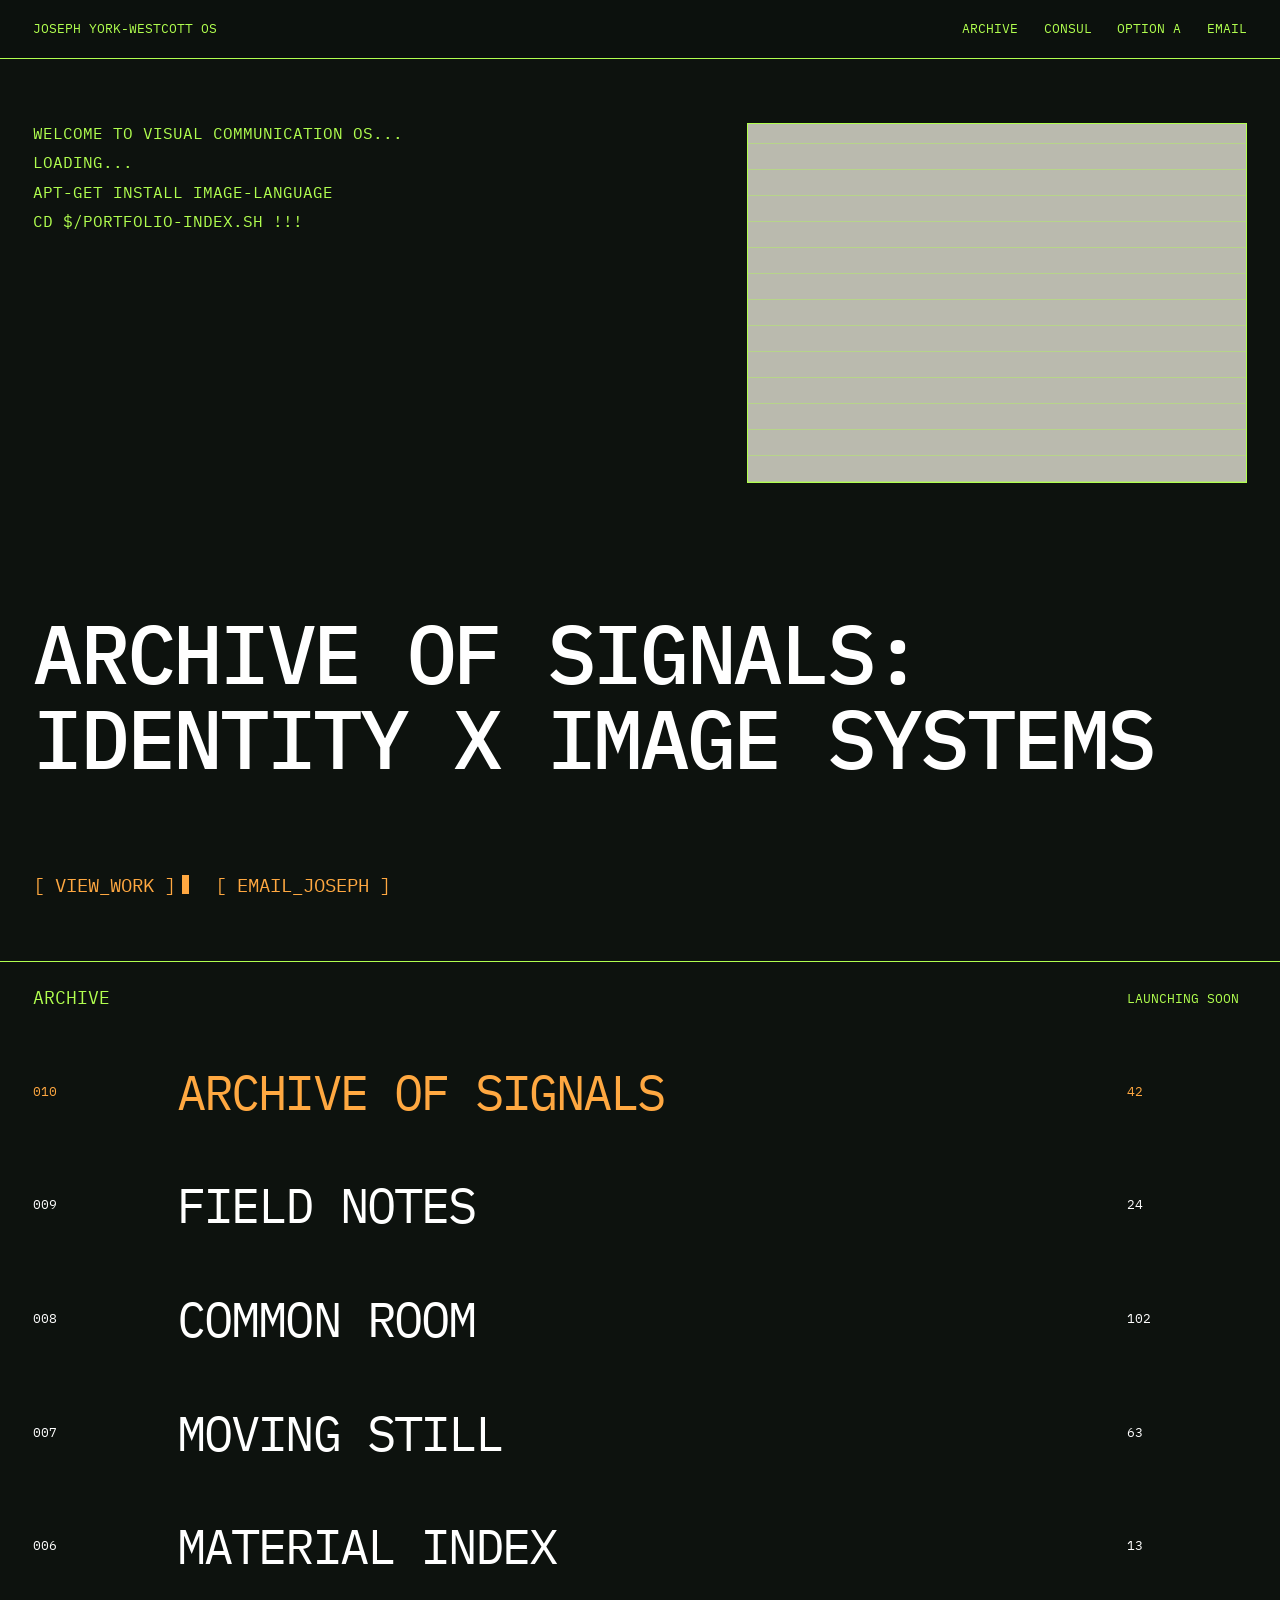
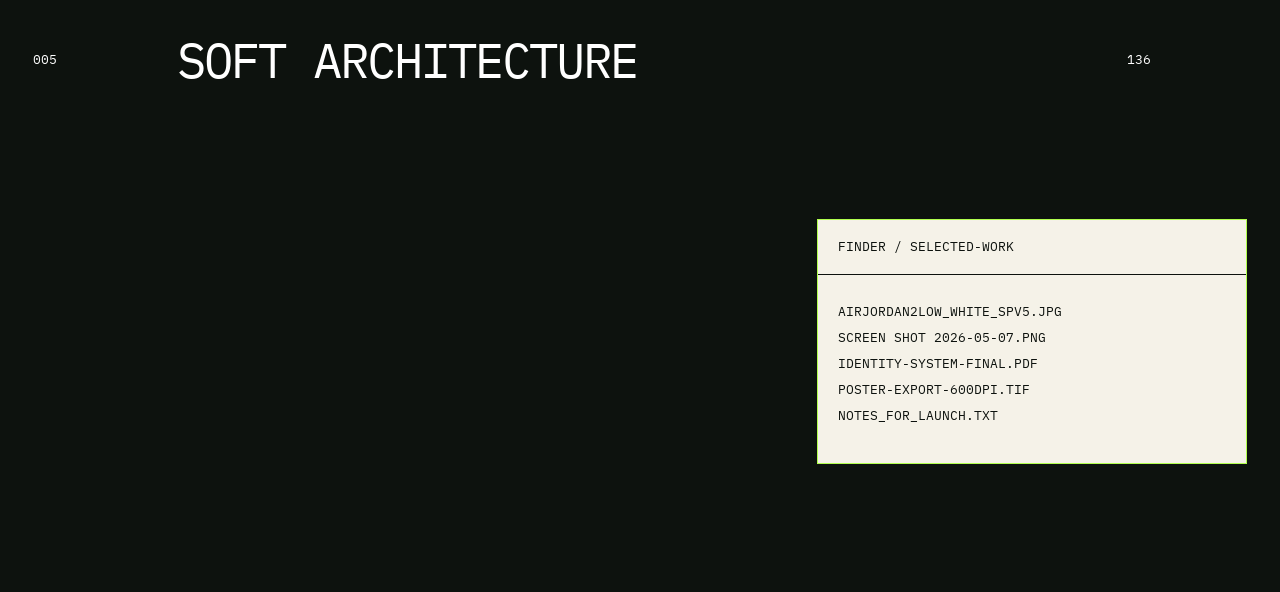
==== public-domain.html @ b1eab3f8 "Add portfolio design variations" ====
<!doctype html>
<html lang="en">
  <head>
    <meta charset="utf-8" />
    <meta name="viewport" content="width=device-width, initial-scale=1" />
    <meta
      name="description"
      content="A raw archive and operating-system inspired portfolio variation for Joseph York-Westcott."
    />
    <title>Joseph York-Westcott | Option B</title>
    <link rel="preconnect" href="https://fonts.googleapis.com" />
    <link rel="preconnect" href="https://fonts.gstatic.com" crossorigin />
    <link
      href="https://fonts.googleapis.com/css2?family=IBM+Plex+Mono:wght@400;500&family=Libre+Baskerville:ital@0;1&display=swap"
      rel="stylesheet"
    />
    <link rel="stylesheet" href="styles.css" />
  </head>
  <body class="route-b">
    <header class="b-header" aria-label="Option B navigation">
      <a href="index.html">Joseph York-Westcott OS</a>
      <nav>
        <a href="#archive">Archive</a>
        <a href="index.html">Consul</a>
        <a href="ransmeier.html">Option A</a>
        <a href="mailto:joseph@example.com">Email</a>
      </nav>
    </header>

    <main>
      <section class="b-boot" aria-labelledby="b-title">
        <div class="b-console">
          <p>WELCOME TO VISUAL COMMUNICATION OS...</p>
          <p>LOADING...</p>
          <p>apt-get install image-language</p>
          <p>cd $/PORTFOLIO-INDEX.sh !!!</p>
        </div>
        <div class="b-scan" aria-hidden="true"></div>
        <h1 id="b-title">
          Archive of Signals:<br />
          Identity x Image Systems
        </h1>
        <div class="b-actions">
          <a href="#archive">[ View_Work ]</a>
          <a href="mailto:joseph@example.com">[ Email_Joseph ]</a>
        </div>
      </section>

      <section class="b-archive" id="archive" aria-labelledby="archive-title">
        <div class="b-archive-head">
          <h2 id="archive-title">Archive</h2>
          <span>Launching Soon</span>
        </div>
        <a href="#"><span>010</span><strong>Archive of Signals</strong><span>42</span></a>
        <a href="#"><span>009</span><strong>Field Notes</strong><span>24</span></a>
        <a href="#"><span>008</span><strong>Common Room</strong><span>102</span></a>
        <a href="#"><span>007</span><strong>Moving Still</strong><span>63</span></a>
        <a href="#"><span>006</span><strong>Material Index</strong><span>13</span></a>
        <a href="#"><span>005</span><strong>Soft Architecture</strong><span>136</span></a>
      </section>

      <section class="b-window" aria-label="Finder style selected files">
        <div class="b-window-bar">Finder / selected-work</div>
        <ul>
          <li>AIRJORDAN2low_white_SPv5.jpg</li>
          <li>Screen Shot 2026-05-07.png</li>
          <li>identity-system-FINAL.pdf</li>
          <li>poster-export-600dpi.tif</li>
          <li>notes_for_launch.txt</li>
        </ul>
      </section>
    </main>
  </body>
</html>
---- styles.css ----
:root {
  --paper: #f3f0e9;
  --ink: #151515;
  --muted: #696762;
  --rule: #c9c3b8;
  --image: #b9b5ad;
  --image-dark: #8c8880;
  --inverse: #111111;
  --inverse-ink: #f4f0e8;
  --gutter: clamp(16px, 2.4vw, 34px);
  --mono: "IBM Plex Mono", ui-monospace, monospace;
  --serif: "Libre Baskerville", Georgia, serif;
}

* {
  box-sizing: border-box;
}

html {
  scroll-behavior: smooth;
}

body {
  margin: 0;
  background: var(--paper);
  color: var(--ink);
  font-family: var(--mono);
  font-size: 13px;
  line-height: 1.35;
  text-transform: uppercase;
}

a {
  color: inherit;
  text-decoration: none;
}

.site-shell {
  min-height: 100vh;
  background:
    linear-gradient(90deg, rgba(21, 21, 21, 0.045) 1px, transparent 1px) 0 0 / 25vw 100%,
    var(--paper);
}

.site-header,
.site-footer {
  display: grid;
  grid-template-columns: 1fr auto;
  gap: var(--gutter);
  padding: 20px var(--gutter);
}

.site-header {
  position: sticky;
  top: 0;
  z-index: 10;
  background: rgba(243, 240, 233, 0.86);
  border-bottom: 1px solid var(--rule);
  backdrop-filter: blur(12px);
}

.brand,
.site-footer div {
  display: flex;
  gap: 0.65ch;
  flex-wrap: wrap;
}

.nav-links {
  display: flex;
  gap: clamp(16px, 3vw, 46px);
}

.nav-links a,
.site-footer a,
.project-row a {
  transition: opacity 180ms ease, background 180ms ease, color 180ms ease;
}

.nav-links a:hover,
.site-footer a:hover {
  opacity: 0.52;
}

.hero {
  display: grid;
  grid-template-columns: minmax(190px, 0.65fr) minmax(0, 2fr);
  min-height: calc(100svh - 58px);
  border-bottom: 1px solid var(--rule);
}

.hero-kicker,
.hero-copy,
.hero-actions {
  padding: var(--gutter);
}

.hero-kicker {
  color: var(--muted);
}

h1,
h2,
.statement p {
  margin: 0;
  font-family: var(--serif);
  font-weight: 400;
  letter-spacing: -0.075em;
  text-transform: none;
}

h1 {
  align-self: end;
  padding: var(--gutter);
  font-size: clamp(60px, 13.2vw, 206px);
  line-height: 0.82;
  max-width: 1220px;
}

.hero-copy {
  display: grid;
  grid-template-columns: repeat(2, minmax(0, 1fr));
  gap: var(--gutter);
  grid-column: 2;
  border-top: 1px solid var(--rule);
}

.hero-copy p,
.profile-copy p {
  margin: 0;
  max-width: 44ch;
  color: var(--ink);
  text-transform: none;
}

.hero-actions {
  display: flex;
  align-items: end;
  gap: 10px;
  grid-column: 2;
  padding-top: 0;
}

.button {
  display: inline-flex;
  align-items: center;
  justify-content: center;
  min-height: 38px;
  padding: 10px 16px;
  border: 1px solid var(--ink);
  background: var(--ink);
  color: var(--paper);
}

.button:hover {
  background: transparent;
  color: var(--ink);
}

.button-secondary {
  background: transparent;
  color: var(--ink);
}

.button-secondary:hover {
  background: var(--ink);
  color: var(--paper);
}

.statement {
  padding: clamp(56px, 8vw, 116px) var(--gutter);
  border-bottom: 1px solid var(--rule);
}

.statement p {
  max-width: 1100px;
  font-size: clamp(33px, 5.8vw, 94px);
  line-height: 0.98;
}

.section-heading {
  display: flex;
  justify-content: space-between;
  gap: var(--gutter);
  padding: 14px var(--gutter);
  color: var(--muted);
  border-bottom: 1px solid var(--rule);
}

.project-row a {
  display: grid;
  grid-template-columns: 64px 104px minmax(170px, 0.95fr) minmax(220px, 1.4fr) 80px 100px;
  gap: 18px;
  align-items: center;
  min-height: 118px;
  padding: 12px var(--gutter);
  border-bottom: 1px solid var(--rule);
  animation: row-rise 420ms ease both;
  animation-delay: var(--delay, 0ms);
}

.project-row a:hover {
  background: var(--inverse);
  color: var(--inverse-ink);
}

.project-thumb {
  display: block;
  height: 82px;
  background:
    linear-gradient(135deg, rgba(255, 255, 255, 0.18), transparent 42%),
    var(--image);
}

.project-row:nth-child(odd) .project-thumb {
  background:
    linear-gradient(45deg, transparent 40%, rgba(255, 255, 255, 0.22) 40% 48%, transparent 48%),
    var(--image-dark);
}

.project-title {
  font-family: var(--serif);
  font-size: clamp(21px, 2vw, 34px);
  line-height: 0.96;
  letter-spacing: -0.055em;
  text-transform: none;
}

.project-desc {
  max-width: 58ch;
  color: currentColor;
  text-transform: none;
}

.profile-grid {
  display: grid;
  grid-template-columns: minmax(0, 1.15fr) minmax(280px, 0.85fr);
  border-bottom: 1px solid var(--rule);
}

.profile-grid > div:first-child {
  border-right: 1px solid var(--rule);
}

.profile-grid h2 {
  padding: clamp(34px, 5vw, 82px) var(--gutter);
  font-size: clamp(42px, 7.2vw, 118px);
  line-height: 0.9;
}

.profile-copy {
  display: flex;
  min-height: 560px;
  flex-direction: column;
  justify-content: space-between;
  gap: 44px;
  padding: var(--gutter);
}

.services-list {
  display: grid;
  gap: 10px;
  margin: 0;
  padding: 0;
  list-style: none;
}

.services-list li {
  display: flex;
  justify-content: space-between;
  gap: 18px;
  padding-top: 10px;
  border-top: 1px solid var(--rule);
}

.services-list li::after {
  content: "Available";
  color: var(--muted);
}

.site-footer {
  min-height: 180px;
  align-items: end;
}

.footer-variations {
  display: flex;
  flex-wrap: wrap;
  justify-content: end;
  gap: 16px;
}

.sr-only {
  position: absolute;
  width: 1px;
  height: 1px;
  padding: 0;
  margin: -1px;
  overflow: hidden;
  clip: rect(0, 0, 0, 0);
  white-space: nowrap;
  border: 0;
}

/* Option A: austere industrial/gallery route */
.route-a {
  background: #fff;
  color: #000;
  font-family: "Inter", Helvetica, Arial, sans-serif;
  text-transform: none;
}

.a-header,
.a-work a {
  display: grid;
  grid-template-columns: 1fr auto;
  gap: clamp(18px, 3vw, 48px);
  border-bottom: 1px solid #000;
}

.a-header {
  position: sticky;
  top: 0;
  z-index: 10;
  padding: 26px clamp(20px, 2.7vw, 38px);
  background: rgba(255, 255, 255, 0.92);
  backdrop-filter: blur(14px);
  font-size: 14px;
  letter-spacing: -0.02em;
}

.a-header nav {
  display: flex;
  gap: clamp(16px, 2.6vw, 42px);
}

.a-hero {
  display: grid;
  grid-template-columns: 0.8fr 1fr;
  gap: clamp(40px, 8vw, 140px);
  min-height: 42svh;
  padding: clamp(36px, 5vw, 72px) clamp(20px, 2.7vw, 38px);
}

.a-hero p {
  max-width: 520px;
  margin: 0;
  font-size: clamp(18px, 1.6vw, 23px);
  line-height: 1.28;
  letter-spacing: -0.03em;
}

.a-hero h1 {
  margin: 0;
  padding: 0;
  font-family: "Inter", Helvetica, Arial, sans-serif;
  font-size: clamp(43px, 5.3vw, 78px);
  font-weight: 400;
  line-height: 1.02;
  letter-spacing: -0.07em;
}

.a-feature {
  display: grid;
  grid-template-columns: 0.74fr 1.26fr;
  gap: clamp(40px, 8vw, 140px);
  min-height: 760px;
  padding: clamp(38px, 5vw, 74px) clamp(20px, 2.7vw, 38px);
}

.a-feature-copy {
  display: flex;
  flex-direction: column;
  justify-content: center;
  max-width: 460px;
}

.a-feature-copy span,
.a-feature-copy p,
.a-work a span {
  font-size: 14px;
  line-height: 1.42;
  letter-spacing: -0.01em;
}

.a-feature-copy h2 {
  margin: 38px 0 22px;
  padding: 0;
  font-family: "Inter", Helvetica, Arial, sans-serif;
  font-size: clamp(34px, 4vw, 58px);
  font-weight: 400;
  line-height: 1.02;
  letter-spacing: -0.065em;
}

.a-actions {
  display: flex;
  gap: 16px;
  margin-top: 42px;
}

.a-actions a {
  border-bottom: 1px solid #000;
  font-size: 14px;
}

.a-stack {
  position: relative;
  min-height: 680px;
}

.a-stack span {
  position: absolute;
  width: min(38vw, 420px);
  height: 560px;
  border: 1px solid #000;
  background: #dadad6;
  transition: transform 400ms ease;
}

.a-stack span:nth-child(1) {
  left: 0;
  top: 0;
}

.a-stack span:nth-child(2) {
  left: 100px;
  top: 60px;
  background: #ecece8;
}

.a-stack span:nth-child(3) {
  left: 200px;
  top: 120px;
  background: #80807a;
}

.a-feature:hover .a-stack span:nth-child(1) {
  transform: translate(-14px, -10px);
}

.a-feature:hover .a-stack span:nth-child(2) {
  transform: translate(8px, -4px);
}

.a-feature:hover .a-stack span:nth-child(3) {
  transform: translate(18px, 10px);
}

.a-work a {
  grid-template-columns: 80px minmax(220px, 0.7fr) minmax(260px, 1fr) 160px;
  align-items: center;
  min-height: 112px;
  padding: 22px clamp(20px, 2.7vw, 38px);
}

.a-work strong {
  font-size: clamp(26px, 2.7vw, 40px);
  font-weight: 400;
  line-height: 1;
  letter-spacing: -0.06em;
}

.a-work a:hover {
  background: #000;
  color: #fff;
}

/* Option B: raw archive/OS route */
.route-b {
  --terminal: #0d120e;
  --terminal-green: #b1ff4f;
  --terminal-amber: #ffa841;
  --terminal-paper: #f5f2e8;
  background: var(--terminal);
  color: var(--terminal-green);
  font-family: var(--mono);
  text-transform: uppercase;
}

.b-header {
  display: grid;
  grid-template-columns: 1fr auto;
  gap: 20px;
  padding: 20px clamp(18px, 2.6vw, 34px);
  border-bottom: 1px solid var(--terminal-green);
  background: rgba(13, 18, 14, 0.92);
  position: sticky;
  top: 0;
  z-index: 10;
}

.b-header nav,
.b-actions {
  display: flex;
  gap: clamp(14px, 2vw, 32px);
  flex-wrap: wrap;
}

.b-boot {
  display: grid;
  grid-template-columns: minmax(280px, 1fr) minmax(360px, 0.8fr);
  gap: clamp(34px, 7vw, 110px);
  padding: clamp(36px, 5vw, 68px) clamp(18px, 2.6vw, 34px);
}

.b-console p {
  margin: 0 0 8px;
  font-size: clamp(15px, 1.25vw, 18px);
}

.b-scan {
  min-height: 360px;
  border: 1px solid var(--terminal-green);
  background:
    repeating-linear-gradient(0deg, rgba(177, 255, 79, 0.38), rgba(177, 255, 79, 0.38) 1px, transparent 1px, transparent 26px),
    #babaae;
}

.b-boot h1 {
  grid-column: 1 / -1;
  margin: clamp(12px, 3vw, 42px) 0 0;
  padding: 0;
  font-family: var(--mono);
  font-size: clamp(40px, 6.5vw, 96px);
  font-weight: 500;
  line-height: 1.03;
  letter-spacing: -0.04em;
  color: #fff;
  text-transform: uppercase;
}

.b-actions {
  grid-column: 1 / -1;
  color: var(--terminal-amber);
  font-size: clamp(14px, 1.5vw, 20px);
}

.b-actions a:first-child::after {
  content: "";
  display: inline-block;
  width: 0.7ch;
  height: 1em;
  margin-left: 0.5ch;
  background: currentColor;
  animation: blink 900ms steps(1) infinite;
  vertical-align: -0.12em;
}

.b-archive {
  border-top: 1px solid var(--terminal-green);
}

.b-archive-head,
.b-archive a {
  display: grid;
  grid-template-columns: 120px 1fr 120px;
  gap: 24px;
  align-items: center;
  padding: 24px clamp(18px, 2.6vw, 34px);
}

.b-archive-head h2 {
  margin: 0;
  padding: 0;
  font-family: var(--mono);
  font-size: 18px;
  letter-spacing: 0;
  text-transform: uppercase;
}

.b-archive-head span {
  grid-column: 3;
}

.b-archive a {
  color: #fff;
  min-height: 92px;
}

.b-archive a:hover {
  background: var(--terminal-green);
  color: var(--terminal);
}

.b-archive strong {
  font-size: clamp(24px, 3.8vw, 58px);
  font-weight: 400;
  letter-spacing: -0.04em;
}

.b-archive a:first-of-type {
  color: var(--terminal-amber);
}

.b-window {
  width: min(430px, calc(100vw - 36px));
  margin: clamp(50px, 8vw, 120px) clamp(18px, 2.6vw, 34px) clamp(70px, 10vw, 140px) auto;
  border: 1px solid var(--terminal-green);
  background: var(--terminal-paper);
  color: var(--terminal);
}

.b-window-bar {
  padding: 18px 20px;
  border-bottom: 1px solid var(--terminal);
}

.b-window ul {
  margin: 0;
  padding: 24px 20px 34px;
  list-style: none;
  line-height: 2;
}

@keyframes blink {
  50% {
    opacity: 0;
  }
}

@keyframes row-rise {
  from {
    opacity: 0;
    transform: translateY(8px);
  }

  to {
    opacity: 1;
    transform: translateY(0);
  }
}

@media (max-width: 860px) {
  body {
    font-size: 12px;
  }

  .site-shell {
    background:
      linear-gradient(90deg, rgba(21, 21, 21, 0.045) 1px, transparent 1px) 0 0 / 50vw 100%,
      var(--paper);
  }

  .site-header,
  .site-footer,
  .hero,
  .hero-copy,
  .profile-grid {
    grid-template-columns: 1fr;
  }

  .site-header {
    gap: 16px;
  }

  .nav-links {
    justify-content: space-between;
  }

  .hero {
    min-height: auto;
  }

  h1 {
    min-height: 58svh;
    align-content: end;
    font-size: clamp(58px, 20vw, 112px);
  }

  .hero-copy,
  .hero-actions {
    grid-column: 1;
  }

  .hero-actions {
    padding-top: var(--gutter);
  }

  .project-row a {
    grid-template-columns: 46px 1fr 64px;
    min-height: 156px;
    align-items: start;
  }

  .project-thumb {
    grid-column: 1 / -1;
    grid-row: 2;
    height: 116px;
  }

  .project-title {
    font-size: 27px;
  }

  .project-desc {
    grid-column: 2 / -1;
  }

  .project-year {
    grid-column: 1;
  }

  .project-status {
    grid-column: 2 / -1;
  }

  .profile-grid > div:first-child {
    border-right: 0;
  }

  .profile-copy {
    min-height: auto;
  }

  .site-footer {
    min-height: 140px;
  }

  .footer-variations {
    justify-content: start;
  }

  .a-header,
  .a-hero,
  .a-feature,
  .a-work a,
  .b-header,
  .b-boot,
  .b-archive-head,
  .b-archive a {
    grid-template-columns: 1fr;
  }

  .a-header nav {
    flex-wrap: wrap;
  }

  .a-feature {
    min-height: auto;
  }

  .a-stack {
    min-height: 520px;
  }

  .a-stack span {
    width: 250px;
    height: 330px;
  }

  .a-stack span:nth-child(2) {
    left: 20px;
    top: 30px;
  }

  .a-stack span:nth-child(3) {
    left: 40px;
    top: 60px;
  }

  .a-work a {
    gap: 14px;
  }

  .b-archive-head span {
    grid-column: auto;
  }

  .b-scan {
    min-height: 220px;
  }

  .b-window {
    margin-left: 18px;
  }
}
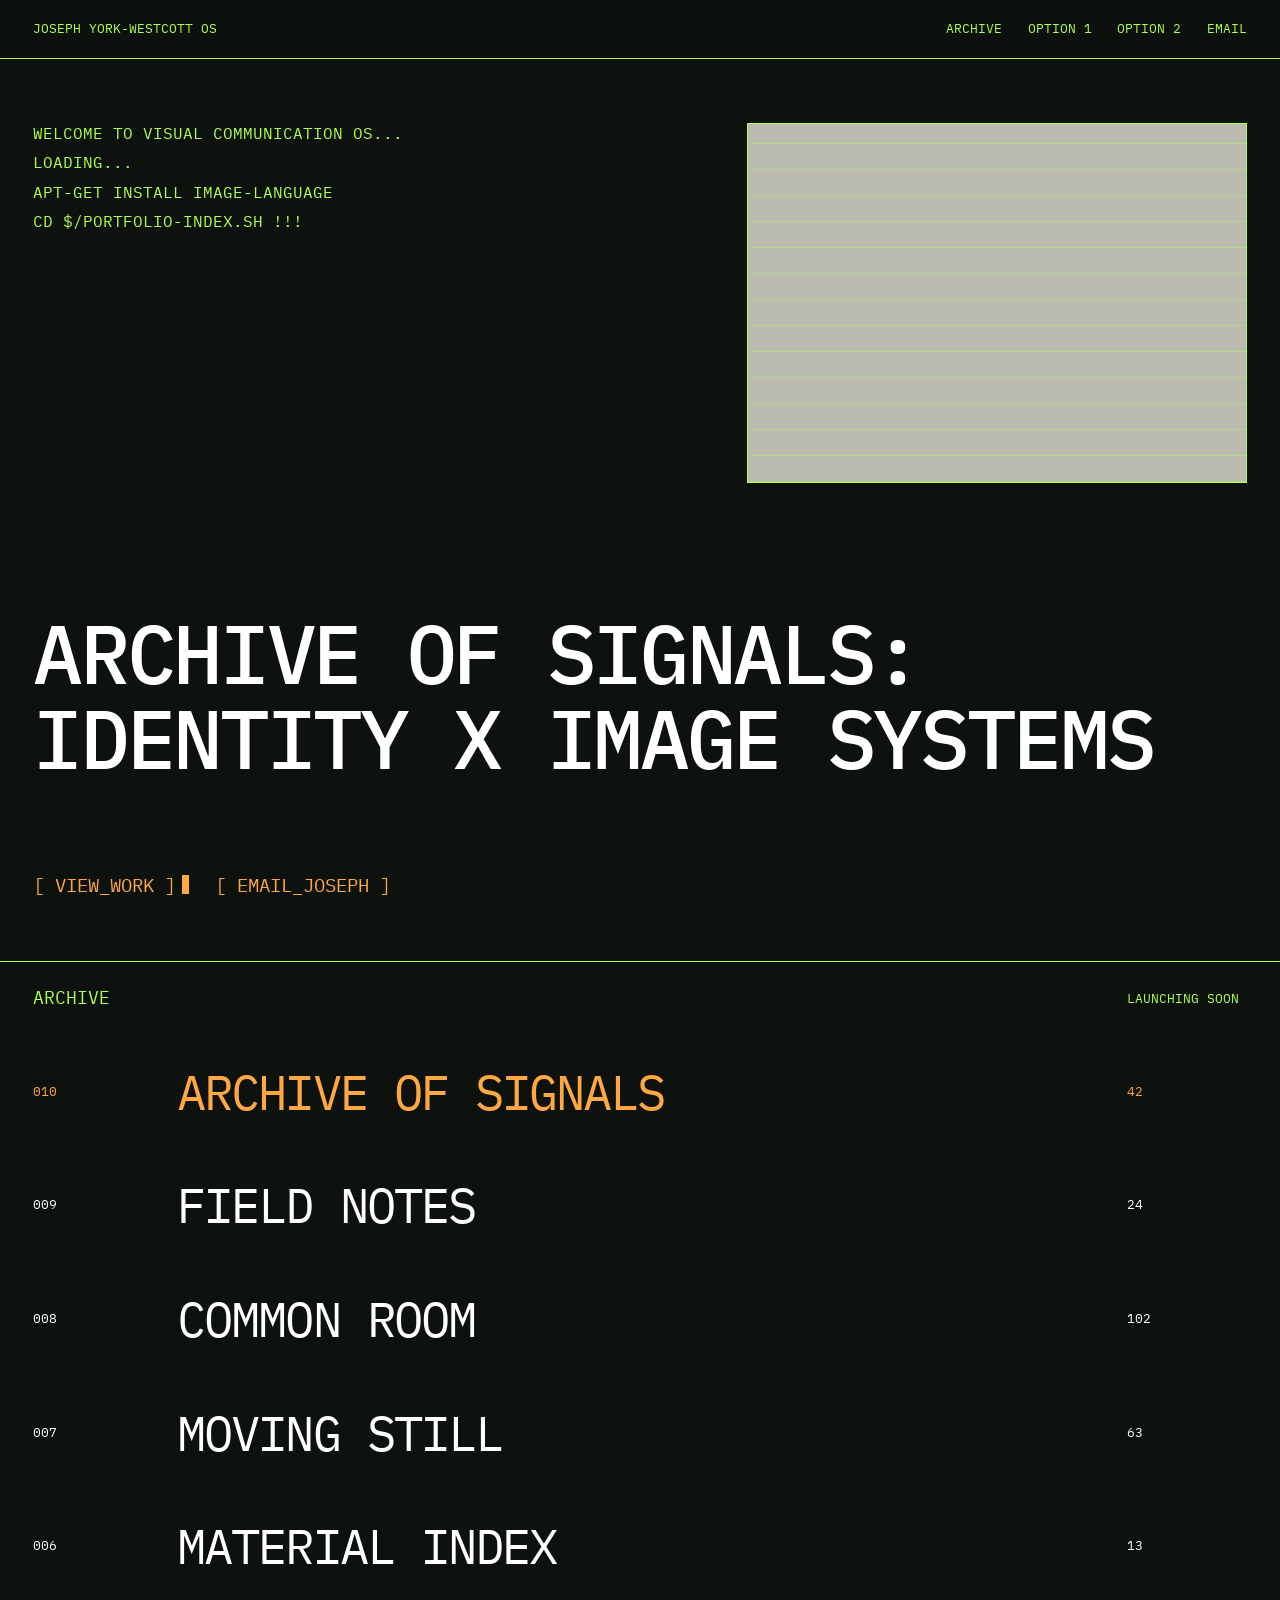
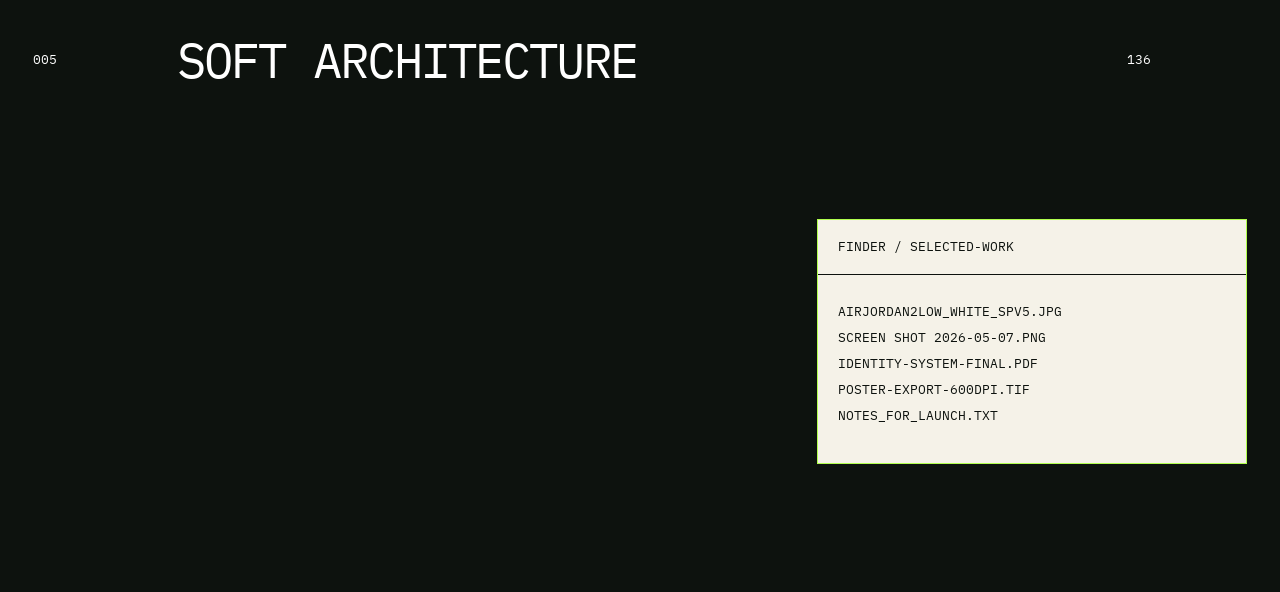
==== commit 7178ffcc: "Rename website variations" ====
--- a/public-domain.html
+++ b/public-domain.html
@@ -7,7 +7,7 @@
       name="description"
       content="A raw archive and operating-system inspired portfolio variation for Joseph York-Westcott."
     />
-    <title>Joseph York-Westcott | Option B</title>
+    <title>Joseph York-Westcott | Option 3</title>
     <link rel="preconnect" href="https://fonts.googleapis.com" />
     <link rel="preconnect" href="https://fonts.gstatic.com" crossorigin />
     <link
@@ -17,12 +17,12 @@
     <link rel="stylesheet" href="styles.css" />
   </head>
   <body class="route-b">
-    <header class="b-header" aria-label="Option B navigation">
+    <header class="b-header" aria-label="Option 3 navigation">
       <a href="index.html">Joseph York-Westcott OS</a>
       <nav>
         <a href="#archive">Archive</a>
-        <a href="index.html">Consul</a>
-        <a href="ransmeier.html">Option A</a>
+        <a href="index.html">Option 1</a>
+        <a href="ransmeier.html">Option 2</a>
         <a href="mailto:joseph@example.com">Email</a>
       </nav>
     </header>
